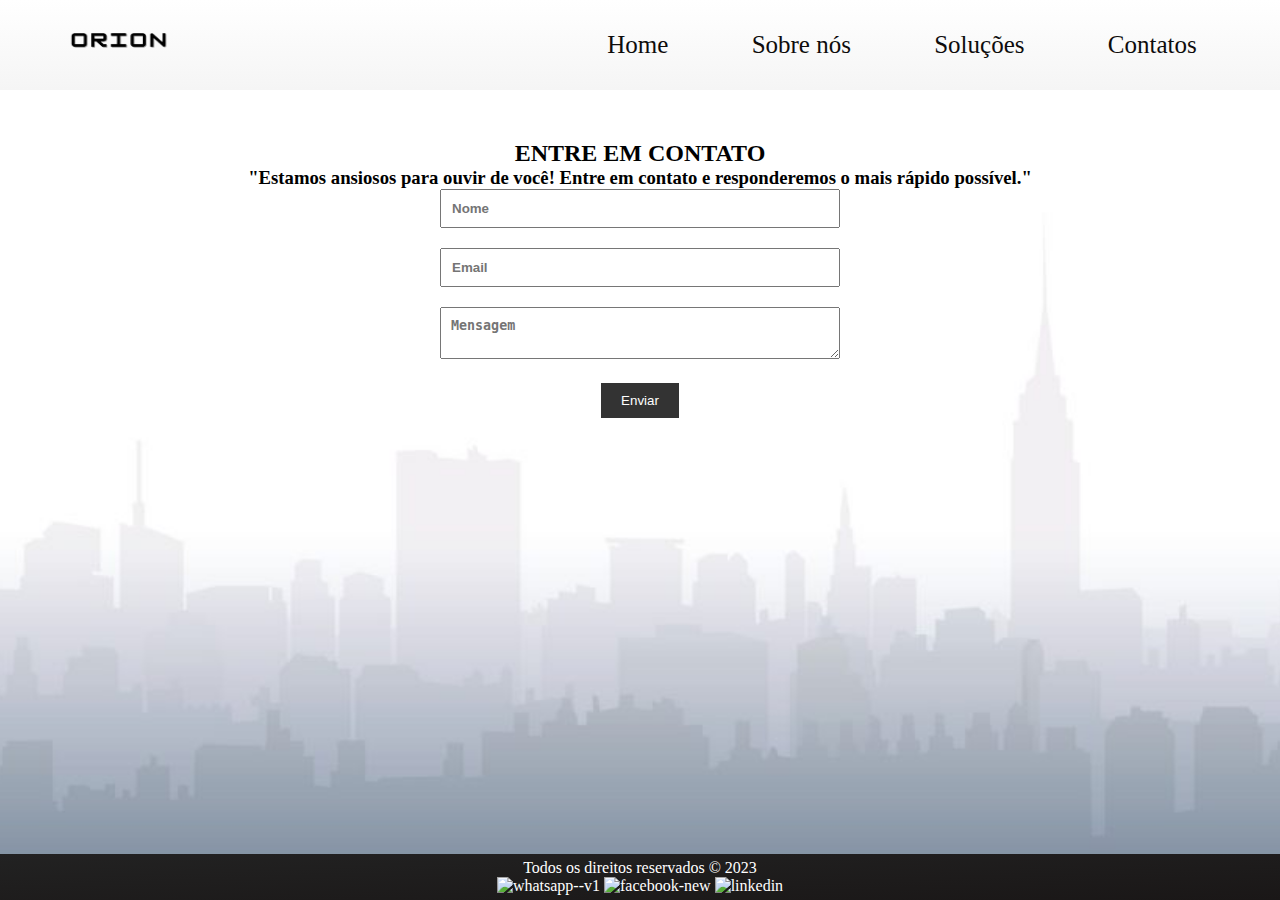
==== contatos.html @ a0fdb857 "SITE DO TCC ORION" ====
<!doctype html>
<html lang="en">
  <head>
    <meta charset="utf-8">
    <meta name="viewport" content="width=device-width, initial-scale=1">
    <title>WWW.ORION.ANALISYS.COM.BR</title>
    <link href="https://cdn.jsdelivr.net/npm/bootstrap@5.3.0-alpha3/dist/css/bootstrap.min.css" rel="stylesheet" integrity="sha384-KK94CHFLLe+nY2dmCWGMq91rCGa5gtU4mk92HdvYe+M/SXH301p5ILy+dN9+nJOZ" crossorigin="anonymous">
    
    <link rel="stylesheet" href="contatos.css">

  </head>
  <body>



    <div class="topo">
      
      <div><img src="fundos/Cópia de orion (1).png" alt="logo da empresa"></div>
      


        <ul class="nav-links">
          
          <a href="index.html"><li>Home</li></a>
          <a href="sobrenos.html"><li>Sobre nós</li></a>
          <a href="solucoes.html"><li>Soluções</li></a>
          <a href="contatos.html"><li>Contatos</li></a>

            </li></a>
            
        </ul>
        <div class="burguer">
            <div id="linha1"></div>
            <div id="linha2"></div>
            <div id="linha3"></div>
        </div>
    </div>



    <script>
        const menu      = document.querySelector('.nav-links');
        const burguer   = document.querySelector('.burguer');
        const linha1    = document.querySelector('#linha1');
        const linha2    = document.querySelector('#linha2');
        const linha3    = document.querySelector('#linha3');

        burguer.addEventListener('click',()=>{
            menu.classList.toggle('nav-active');
            linha1.classList.toggle('linha1-active')
            linha2.classList.toggle('linha2-active')
            linha3.classList.toggle('linha3-active')
        });
    </script>
    





<section id="contact">
  <h2>ENTRE EM CONTATO</h2>
  <H3> "Estamos ansiosos para ouvir de você! Entre em contato e responderemos o mais rápido possível."</H3>
  <form>
    <input type="text" placeholder="Nome">
    <input type="email" placeholder="Email">
    <textarea placeholder="Mensagem"></textarea>
    <button type="submit">Enviar</button>
  </form>
</section>
            



<footer>
  <div><p>Todos os direitos reservados &copy; 2023</p></div>
  <div>
    <img width="48" height="48" src="https://img.icons8.com/color/48/whatsapp--v1.png" alt="whatsapp--v1"/>
    <img width="48" height="48" src="https://img.icons8.com/color/48/facebook-new.png" alt="facebook-new"/>
    <img width="48" height="48" src="https://img.icons8.com/color/48/linkedin.png" alt="linkedin"/>
  </div>
</footer>


    <script src="https://cdn.jsdelivr.net/npm/bootstrap@5.3.0-alpha3/dist/js/bootstrap.bundle.min.js" integrity="sha384-ENjdO4Dr2bkBIFxQpeoTz1HIcje39Wm4jDKdf19U8gI4ddQ3GYNS7NTKfAdVQSZe" crossorigin="anonymous"></script>
  </body>
</html>
---- contatos.css ----
@import url('https://fonts.googleapis.com/css2?family=MedievalSharp&display=swap');

* {
  margin: 0;
  padding: 0;
  box-sizing: border-box;
}

.topo {
  height: 90px;
  background-image: linear-gradient(to bottom, white, #f5f5f5);
  display: flex;
  justify-content: space-between;
  align-items: center;
  padding-left: 20px;
  top: 0%;
  left: 0%;
  width: 100%;
  text-decoration: none; /* Remover sublinhado */
}

.burguer {
  height: 60px;
  width: 60px;
  display: none;
  flex-direction: column;
  justify-content: center;
  align-items: center;
  cursor: pointer;
  background-color: white;
}

.burguer > div {
  height: 6px;
  width: 26px;
  background-color: rgb(24, 18, 18);
  margin: 8px 0;
  border-radius: 3px;
}

.nav-links {
  display: flex;
  list-style-type: none;
  align-items: center;
  justify-content: space-evenly;
  font-size: 25px;
  width: 60%;
  z-index: 9999;
}

a,
a:visited {
  text-decoration: none; /* Remover sublinhado */
  color: rgb(14, 12, 12);
}

.topo > ul > li {
  margin: 0 10px;
}

a,
a {
  text-decoration: none;
  color: rgb(14, 12, 12);
  transition: transform 0.3s ease;
}

a:hover {
  transform: scale(1.1);
}


@media (max-width: 1000px) {
  body {
    overflow-x: hidden;
  }
  .nav-links {
    flex-direction: column;
    background-color: white;
    position: absolute;
    top: 60px;
    right: 0;
    height: 70%;
    transition: 0.5s;
    transform: translateX(100%);
  }
  .burguer {
    display: flex;
  }
  .nav-active {
    transform: translateX(0);
  }
}

.topo > div > img {
  width: 200px;
  height: 100px;
  display: block;
  margin-left: auto;
  margin-right: auto;
  transition: transform 0.3s ease;
}

.topo > div:hover > img {
  transform: scale(1.1);
}



.nav-active {
  transform: translateX(0);
}

.linha1-active {
  transform: translateY(9px) rotate(405deg);
}

.linha2-active {
  display: none;
}

.linha3-active {
  transform: translateY(-13px) rotate(-405deg);
}

#linha1,
#linha2,
#linha3 {
  transition: 1s;
}




/* fim do BURGUER */

/* FUNDO DO SITE */
body {
  background-image: url(fundos/bucetinha.jpg);
  background-position: center center;
  background-repeat: no-repeat;
  background-attachment: fixed;
  background-size: cover;
}

/* FUNDO DO SITE */










#contact {
  
  padding: 50px 0;
  text-align: center;
  font-weight: bold;
}

#contact form {
  max-width: 400px;
  margin: 0 auto;
  font-weight: bold;
}

#contact input,
#contact textarea {
  width: 100%;
  padding: 10px;
  margin-bottom: 20px;
  font-weight: bold;
}

#contact button {
  padding: 10px 20px;
  background-color: #333;
  color: #fff;
  border: none;
  cursor: pointer;
  
}








/* RODAÉ DO SITE */

footer {
  position: fixed;
  bottom: 0;
  left: 0;
  width: 100%;
  background: linear-gradient(to bottom right, #222222, #1a1717 );
  color: #fff;
  text-align: center;
  padding: 5px;
}



/*  FIM DO SITERODAÉ DO SITE */
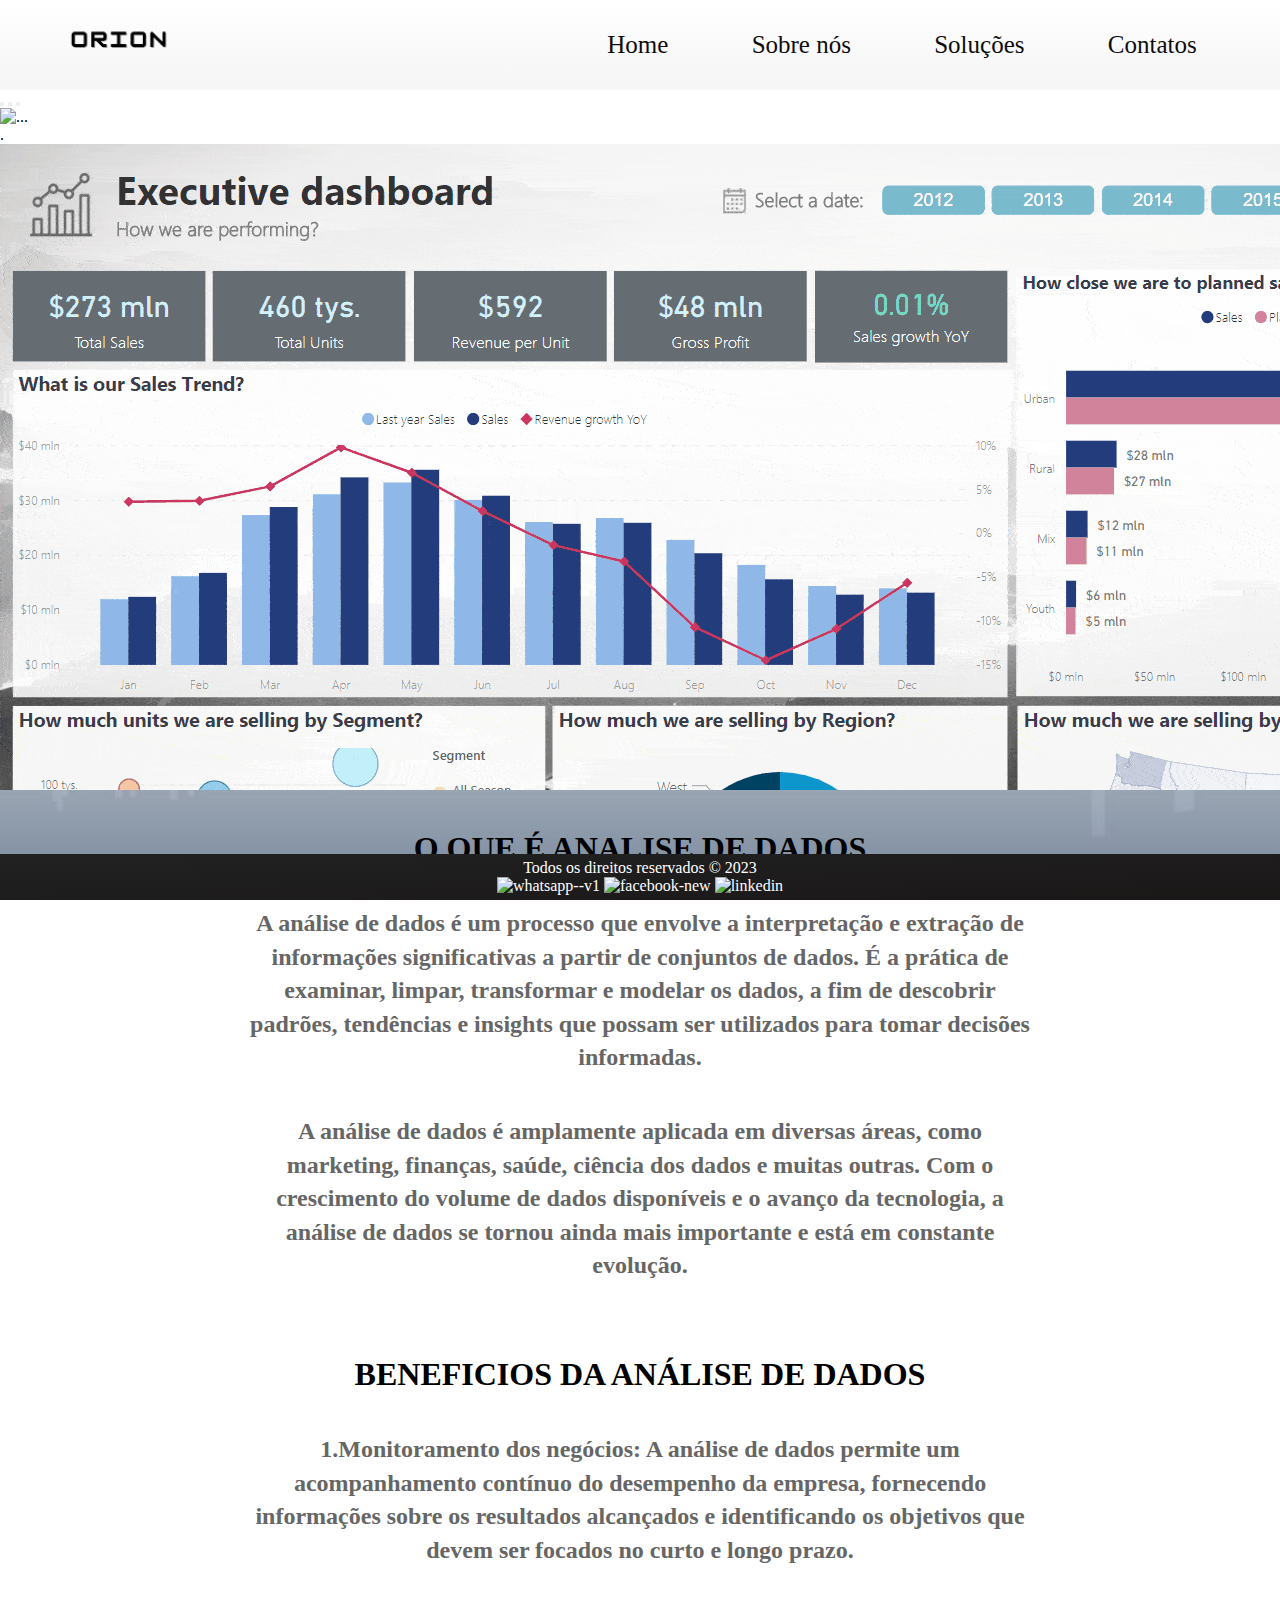
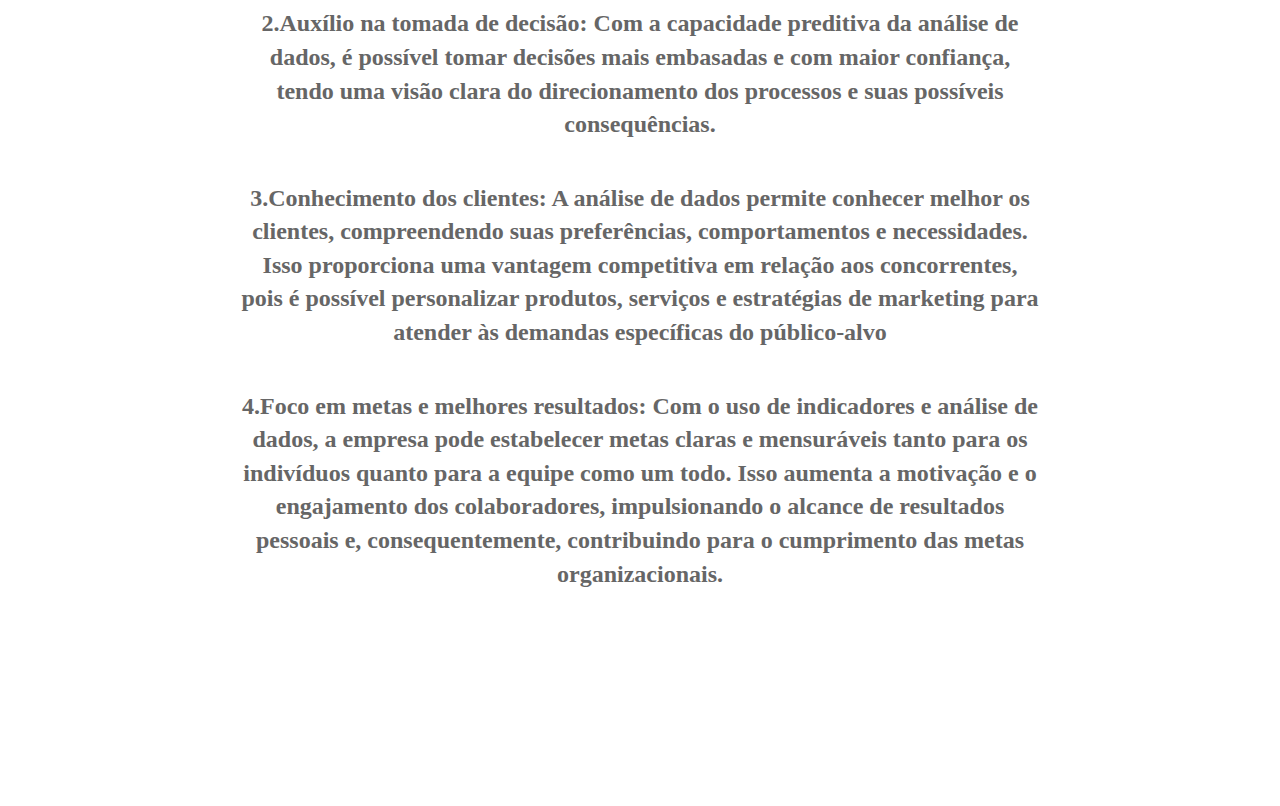
==== commit 78f8eba7: "Update contatos.html" ====
--- a/contatos.html
+++ b/contatos.html
@@ -6,7 +6,7 @@
     <title>WWW.ORION.ANALISYS.COM.BR</title>
     <link href="https://cdn.jsdelivr.net/npm/bootstrap@5.3.0-alpha3/dist/css/bootstrap.min.css" rel="stylesheet" integrity="sha384-KK94CHFLLe+nY2dmCWGMq91rCGa5gtU4mk92HdvYe+M/SXH301p5ILy+dN9+nJOZ" crossorigin="anonymous">
     
-    <link rel="stylesheet" href="contatos.css">
+    <link rel="stylesheet" href="home.css">
 
   </head>
   <body>
@@ -21,10 +21,10 @@
 
         <ul class="nav-links">
           
-          <a href="index.html"><li>Home</li></a>
-          <a href="sobrenos.html"><li>Sobre nós</li></a>
-          <a href="solucoes.html"><li>Soluções</li></a>
-          <a href="contatos.html"><li>Contatos</li></a>
+            <a href="index.html"><li>Home</li></a>
+            <a href="sobrenos.html"><li>Sobre nós</li></a>
+            <a href="solucoes.html"><li>Soluções</li></a>
+            <a href="contatos.html"><li>Contatos</li></a>
 
             </li></a>
             
@@ -54,34 +54,140 @@
     </script>
     
 
+    <div id="carouselExampleCaptions" class="carousel slide" data-bs-ride="carousel">
+      <div class="carousel-indicators">
+        <button type="button" data-bs-target="#carouselExampleCaptions" data-bs-slide-to="0" class="active" aria-current="true" aria-label="Slide 1"></button>
+        <button type="button" data-bs-target="#carouselExampleCaptions" data-bs-slide-to="1" aria-label="Slide 2"></button>
+        <button type="button" data-bs-target="#carouselExampleCaptions" data-bs-slide-to="2" aria-label="Slide 3"></button>
+      </div>
+      <div class="carousel-inner">
+        <div class="carousel-item active">
+          <img src="fundos/CARROSSEL 3.gif" class="d-block w-100" alt="...">
+          <div class="carousel-caption d-none d-md-block">
+            <h5></h5>
+            <p>.</p>
+          </div>
+        </div>
+        <div class="carousel-item">
+          <img src="fundos/gif2222222222.gif" class="d-block w-100" alt="...">
+          <div class="carousel-caption d-none d-md-block">
+            <h5></h5>
+            <p>.</p>
+          </div>
+        </div>
+        <div class="carousel-item">
+          <img src="fundos/black-dashboard.gif" class="d-block w-100" alt="...">
+          <div class="carousel-caption d-none d-md-block">
+            
+          </div>
+        </div>
+      </div>
+      <button class="carousel-control-prev" type="button" data-bs-target="#carouselExampleCaptions" data-bs-slide="prev">
+        <span class="carousel-control-prev-icon" aria-hidden="true"></span>
+        <span class="visually-hidden">Previous</span>
+        
+      </button>
+      <button class="carousel-control-next" type="button" data-bs-target="#carouselExampleCaptions" data-bs-slide="next">
+        <span class="carousel-control-next-icon" aria-hidden="true"></span>
+        <span class="visually-hidden">Next</span>
+      </button>
+    </div>
+    
+    <script>
+      document.addEventListener('DOMContentLoaded', function() {
+        const carousel = new bootstrap.Carousel(document.querySelector('#carouselExampleCaptions'), {
+          interval: 5000 // Defina aqui o intervalo de tempo em milissegundos (por exemplo, 5000 para 5 segundos)
+        });
+      });
+    </script>
+    
 
 
 
 
-<section id="contact">
-  <h2>ENTRE EM CONTATO</h2>
-  <H3> "Estamos ansiosos para ouvir de você! Entre em contato e responderemos o mais rápido possível."</H3>
-  <form>
-    <input type="text" placeholder="Nome">
-    <input type="email" placeholder="Email">
-    <textarea placeholder="Mensagem"></textarea>
-    <button type="submit">Enviar</button>
-  </form>
-</section>
-            
+    <div class="conteudo">
+
+      <div>
+        <DIv><h1> O QUE É ANALISE DE DADOS</h1></DIv>
+         <DIv> <H2> A análise de dados é um processo que envolve a interpretação e extração de informações significativas a partir de conjuntos de dados. É a prática de examinar, limpar, transformar e modelar os dados, a fim de descobrir padrões, tendências e insights que possam ser utilizados para tomar decisões informadas.</H2></DIv>
+      
+         <DIV> <H2>     A análise de dados é amplamente aplicada em diversas áreas, como marketing, finanças, saúde, ciência dos dados e muitas outras. Com o crescimento do volume de dados disponíveis e o avanço da tecnologia, a análise de dados se tornou ainda mais importante e está em constante evolução.</H2></DIV>
+    
+        </div>
 
 
 
-<footer>
-  <div><p>Todos os direitos reservados &copy; 2023</p></div>
-  <div>
-    <img width="48" height="48" src="https://img.icons8.com/color/48/whatsapp--v1.png" alt="whatsapp--v1"/>
-    <img width="48" height="48" src="https://img.icons8.com/color/48/facebook-new.png" alt="facebook-new"/>
-    <img width="48" height="48" src="https://img.icons8.com/color/48/linkedin.png" alt="linkedin"/>
-  </div>
-</footer>
+   
+        <div class="conteudo">
 
 
+          <div><img src="fundos/gif66666666666666666.gif" alt=""></div>
+
+          <div>
+            <DIv><h1> BENEFICIOS DA ANÁLISE DE DADOS</h1></DIv>
+              <div><h2>1.Monitoramento dos negócios: A análise de dados permite um acompanhamento contínuo do desempenho da empresa, fornecendo informações sobre os resultados alcançados e identificando os objetivos que devem ser focados no curto e longo prazo.</h2></div>
+        
+
+              <div><h2> 2.Auxílio na tomada de decisão: Com a capacidade preditiva da análise de dados, é possível tomar decisões mais embasadas e com maior confiança, tendo uma visão clara do direcionamento dos processos e suas possíveis consequências.</h2></div>
+
+              
+              <div><h2>3.Conhecimento dos clientes: A análise de dados permite conhecer melhor os clientes, compreendendo suas preferências, comportamentos e necessidades. Isso proporciona uma vantagem competitiva em relação aos concorrentes, pois é possível personalizar produtos, serviços e estratégias de marketing para atender às demandas específicas do público-alvo</h2></div>
+
+              <div><h2>4.Foco em metas e melhores resultados: Com o uso de indicadores e análise de dados,
+                 a empresa pode estabelecer metas claras e mensuráveis tanto para os indivíduos quanto para a equipe como um todo.
+                  Isso aumenta a motivação e o engajamento dos colaboradores, impulsionando o alcance de resultados pessoais e, consequentemente, contribuindo para o cumprimento das metas organizacionais.</h2></div>
+
+            
+
+            </div>
+
+    
+
+    </div>
+
+
+
+
+
+
+
+
+
+
+
+
+
+
+
+
+  
+  <footer>
+      <div><p>Todos os direitos reservados &copy; 2023</p></div>
+      <div>
+        <img width="48" height="48" src="https://img.icons8.com/color/48/whatsapp--v1.png" alt="whatsapp--v1"/>
+        <img width="48" height="48" src="https://img.icons8.com/color/48/facebook-new.png" alt="facebook-new"/>
+        <img width="48" height="48" src="https://img.icons8.com/color/48/linkedin.png" alt="linkedin"/>
+      </div>
+  </footer>
+  
+
+
+
+
+
+
+
+
+
+
+
+
+
+
+
+  
+
+   
     <script src="https://cdn.jsdelivr.net/npm/bootstrap@5.3.0-alpha3/dist/js/bootstrap.bundle.min.js" integrity="sha384-ENjdO4Dr2bkBIFxQpeoTz1HIcje39Wm4jDKdf19U8gI4ddQ3GYNS7NTKfAdVQSZe" crossorigin="anonymous"></script>
   </body>
-</html>+</html>
--- a/home.css
+++ b/home.css
@@ -0,0 +1,300 @@
+
+
+* {
+  margin: 0;
+  padding: 0;
+  box-sizing: border-box;
+}
+
+.topo {
+  height: 90px;
+  background-image: linear-gradient(to bottom, white, #f5f5f5);
+  display: flex;
+  justify-content: space-between;
+  align-items: center;
+  padding-left: 20px;
+  top: 0%;
+  left: 0%;
+  width: 100%;
+  text-decoration: none; /* Remover sublinhado */
+}
+
+.burguer {
+  height: 60px;
+  width: 60px;
+  display: none;
+  flex-direction: column;
+  justify-content: center;
+  align-items: center;
+  cursor: pointer;
+  background-color: white;
+}
+
+.burguer > div {
+  height: 6px;
+  width: 26px;
+  background-color: rgb(24, 18, 18);
+  margin: 8px 0;
+  border-radius: 3px;
+}
+
+.nav-links {
+  display: flex;
+  list-style-type: none;
+  align-items: center;
+  justify-content: space-evenly;
+  font-size: 25px;
+  width: 60%;
+  z-index: 9999;
+}
+
+a,
+a:visited {
+  text-decoration: none; /* Remover sublinhado */
+  color: rgb(14, 12, 12);
+}
+
+.topo > ul > li {
+  margin: 0 10px;
+}
+
+a {
+  text-decoration: none;
+  color: rgb(14, 12, 12);
+  transition: transform 0.3s ease;
+}
+
+a:hover {
+  transform: scale(1.1);
+}
+
+@media (max-width: 767px) {
+  body {
+    overflow-x: hidden;
+  }
+  .nav-links {
+    flex-direction: column;
+    background-color: white;
+    position: absolute;
+    top: 60px;
+    right: 0;
+    height: 70%;
+    transition: 0.5s;
+    transform: translateX(100%);
+  }
+  .burguer {
+    display: flex;
+  }
+  .nav-active {
+    transform: translateX(0);
+  }
+}
+
+.topo > div > img {
+  width: 200px;
+  height: auto;
+  display: block;
+  margin-left: auto;
+  margin-right: auto;
+  transition: transform 0.3s ease;
+}
+
+.topo > div:hover > img {
+  transform: scale(1.1);
+}
+
+.nav-active {
+  transform: translateX(0);
+}
+
+.linha1-active {
+  transform: translateY(9px) rotate(405deg);
+}
+
+.linha2-active {
+  display: none;
+}
+
+.linha3-active {
+  transform: translateY(-13px) rotate(-405deg);
+}
+
+#linha1,
+#linha2,
+#linha3 {
+  transition: 1s;
+}
+
+/* fim do BURGUER */
+
+.conteudo {
+  max-width: 800px;
+  text-align: center;
+  margin: auto;
+  top: auto;
+  padding-bottom: 100px; /* Adicione um preenchimento inferior para acomodar o conteúdo */
+}
+
+.conteudo h1 {
+  font-size: 32px;
+  color: black;
+  font-weight: bold;
+  margin-bottom: 20px;
+  margin-top: 40px;
+}
+
+.conteudo h2 {
+  font-size: 24px;
+  color: #666;
+  line-height: 1.4;
+  margin-bottom: 15px;
+  margin-top: 40px;
+}
+
+.conteudo > div > img {
+  align-items: center;
+  width: 70%;
+  max-width: 100%;
+  height: auto;
+}
+
+body {
+  background-image: url(fundos/bucetinha.jpg);
+  background-position: center center;
+  background-repeat: no-repeat;
+  background-attachment: fixed;
+  background-size: cover;
+}
+
+/* Estilos para o carrossel */
+.carousel {
+  position: relative;
+  width: 100%;
+  max-height: 700px;
+  overflow: hidden;
+  margin: auto;
+}
+
+.carousel__slides {
+  display: flex;
+  width: 100%;
+  animation: carouselAnimation 30s ease-in-out infinite;
+}
+
+.carousel__slide {
+  flex: 1 0 100%;
+}
+
+.carousel__slide img {
+  width: 100%;
+  height: 100%;
+  object-fit: cover;
+}
+
+.carousel__radio,
+.carousel__navigation-btn {
+  display: none;
+}
+
+.carousel__navigation {
+  position: absolute;
+  bottom: 10px;
+  left: 50%;
+  transform: translateX(-50%);
+}
+
+.carousel__navigation-btn {
+  display: inline-block;
+  width: 10px;
+  height: 10px;
+  border-radius: 50%;
+  background-color: #0e0d0d;
+  margin: 5px;
+  cursor: pointer;
+}
+
+.carousel-item > div > h5 {
+  font-size: 60px;
+  color: rgb(10, 10, 10)
+}
+
+.carousel__radio:checked + .carousel__slides .carousel__slide {
+  animation-play-state: running;
+}
+
+@keyframes minhaAnimacao {
+  0% {
+    transform: translateX(0);
+  }
+  25% {
+    transform: translateX(-100%);
+  }
+  50% {
+    transform: translateX(-200%);
+  }
+  75% {
+    transform: translateX(-100%);
+  }
+  100% {
+    transform: translateX(0);
+  }
+}
+
+.carousel__slides {
+  animation: minhaAnimacao 30s ease-in-out infinite;
+}
+
+/* Estilos para o footer */
+footer {
+  position: fixed;
+  bottom: 0;
+  left: 0;
+  width: 100%;
+  background: linear-gradient(to bottom right, #222222, #1a1717);
+  color: #fff;
+  text-align: center;
+  padding: 5px;
+}
+
+@media (max-width: 767px) {
+  footer {
+    display: flex;
+    flex-direction: column;
+    justify-content: center;
+    align-items: center;
+    text-align: center;
+    height: auto;
+  }
+
+  footer div {
+    display: flex;
+    flex-wrap: wrap;
+    justify-content: center;
+    align-items: center;
+    gap: 10px;
+    padding: 10px;
+  }
+
+  footer img {
+    width: 30px;
+    height: 30px;
+  }
+}
+
+/* Fonte personalizada */
+@import url('https://fonts.googleapis.com/css?family=Roboto:400,700&display=swap');
+
+@media (max-width: 767px) {
+  /* Adicione aqui os estilos específicos para dispositivos móveis */
+  .conteudo h1 {
+    font-size: 24px;
+  }
+
+  .conteudo h2 {
+    font-size: 18px;
+  }
+
+  .conteudo > div > img {
+    width: 100%;
+  }
+}
